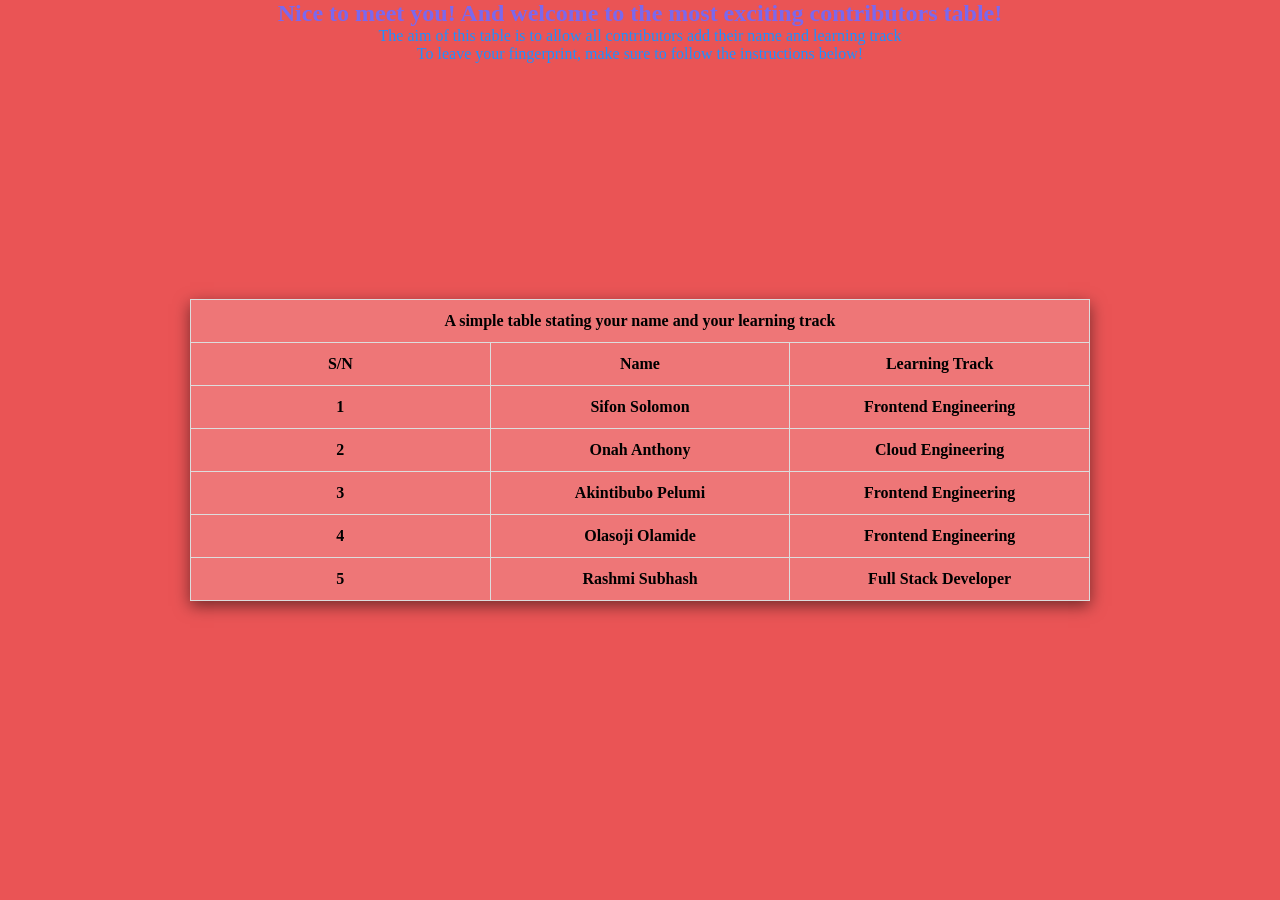
==== index.html @ 6507995c "added welcome section Added introductory text and styling to the contributors table." ====
<!DOCTYPE html>
<html>
    <head>
        <meta name="viewport" content="width-device-width, initial-scale=1.0">
        <meta charset="utf-8">
        <link href="style.css" rel="stylesheet">
        <script src="table.js"></script>
    </head>
    <title>
      A simple table stating your name and your learning track
    </title>
    <body>
        <section style="text-align: center;">
            <h1 style="color: mediumslateblue">Nice to meet you! And welcome to the most exciting contributors table!</h1>
            <p style="color: dodgerblue">The aim of this table is to allow all contributors add their name and learning track</p>
            <p style="color: dodgerblue">To leave your fingerprint, make sure to follow the instructions below!</p>
        </section>
        <section >
        <table class="table-wrap">
            <th colspan="3" class>
                A simple table stating your name and your learning track
            </th>
            <tr id="header">
               <th>
                    S/N
                </th>
                <th>
                    Name
                </th>
                <th>
                    Learning Track
                </th>    
            </tr>
            <!--------- Copy This ------->
            <tr>
                <td>1</td>
               <td> Sifon Solomon</td>
               <td>Frontend Engineering</td>
            </tr>
            <tr>
                <td>2</td>
               <td> Onah Anthony</td>
               <td>Cloud Engineering</td>
            </tr>
            <td>3</td>
               <td> Akintibubo Pelumi</td>
               <td>Frontend Engineering</td>
            </tr>
            <tr>
                <td>4 </td>
                <td>Olasoji Olamide</td>
                <td>Frontend Engineering</td>
            </tr>
            <tr>
                <td>5</td>
                <td>Rashmi Subhash</td>
                <td>Full Stack Developer</td>
            </tr>



            <!--------- Ends here ------->
           
    </table>
        </section>
    </body>

</html>
---- style.css ----
* {
    box-sizing: border-box;
    padding: 0;
    margin: 0;
}
body{
    background-color:#ea5455;  
}

.table-wrap{
    position: absolute;
    left: 50%;
    top: 50%;
    transform: translate(-50%,-50%);
}

th, td{
    padding: 12px;
    border: 1px solid #ddd;
}
table{
    background: rgba(255, 255, 255, .2);
    width: 900px;
    height: 300px;
    table-layout: fixed;
    text-align: center;
    border: 1px #fff;
    border-collapse: collapse;
    font-weight: 700;
    box-shadow: 0 5px 15px rgba(0, 0.1, 0, .5);
}
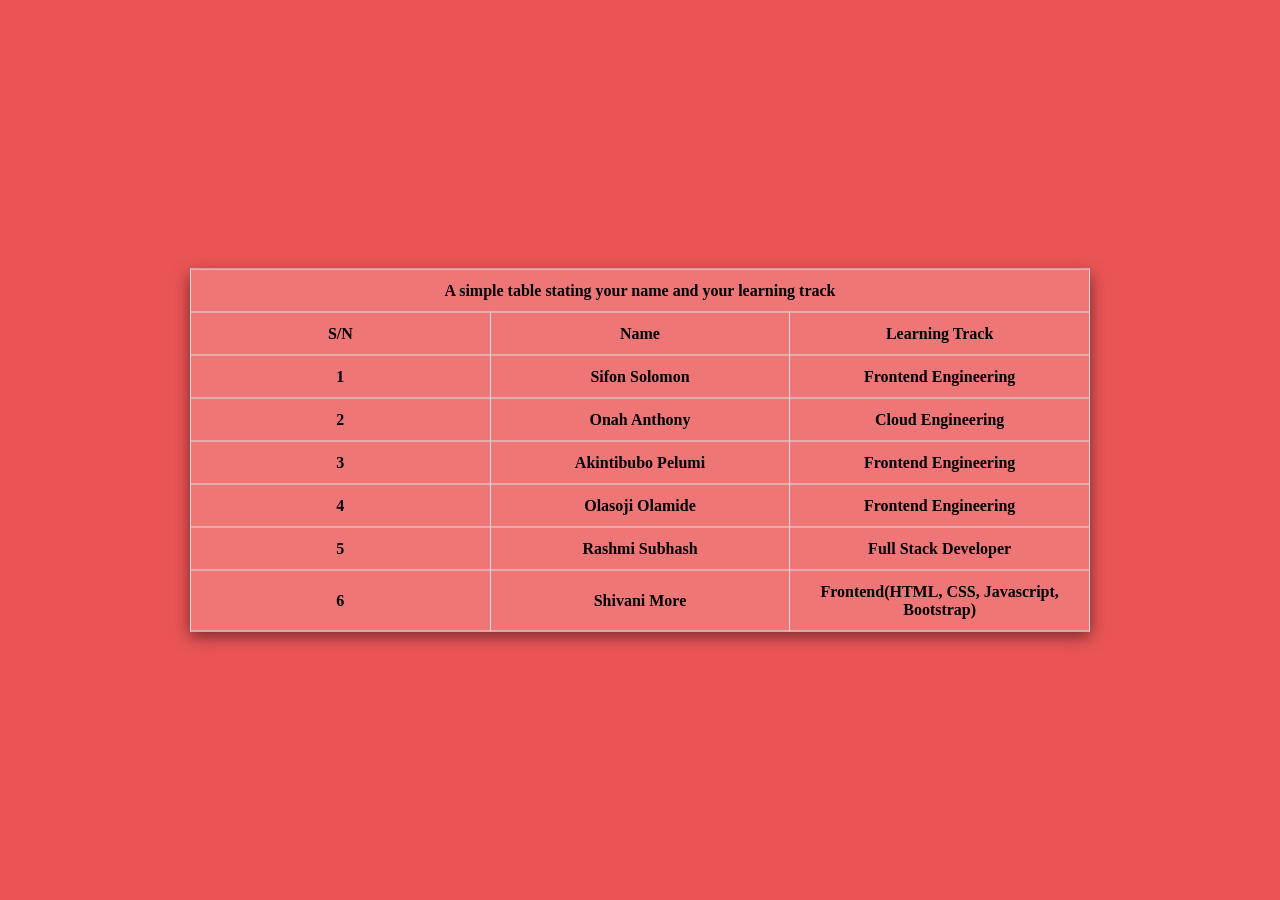
==== commit 4dfc05df: "Update index.html" ====
--- a/index.html
+++ b/index.html
@@ -10,11 +10,6 @@
       A simple table stating your name and your learning track
     </title>
     <body>
-        <section style="text-align: center;">
-            <h1 style="color: mediumslateblue">Nice to meet you! And welcome to the most exciting contributors table!</h1>
-            <p style="color: dodgerblue">The aim of this table is to allow all contributors add their name and learning track</p>
-            <p style="color: dodgerblue">To leave your fingerprint, make sure to follow the instructions below!</p>
-        </section>
         <section >
         <table class="table-wrap">
             <th colspan="3" class>
@@ -56,6 +51,12 @@
                 <td>Rashmi Subhash</td>
                 <td>Full Stack Developer</td>
             </tr>
+             <tr>
+                <td>6</td>
+                <td>Shivani More</td>
+                <td>Frontend(HTML, CSS, Javascript, Bootstrap)</td>
+            </tr>
+            
 
 
 
@@ -64,5 +65,4 @@
     </table>
         </section>
     </body>
-
 </html>
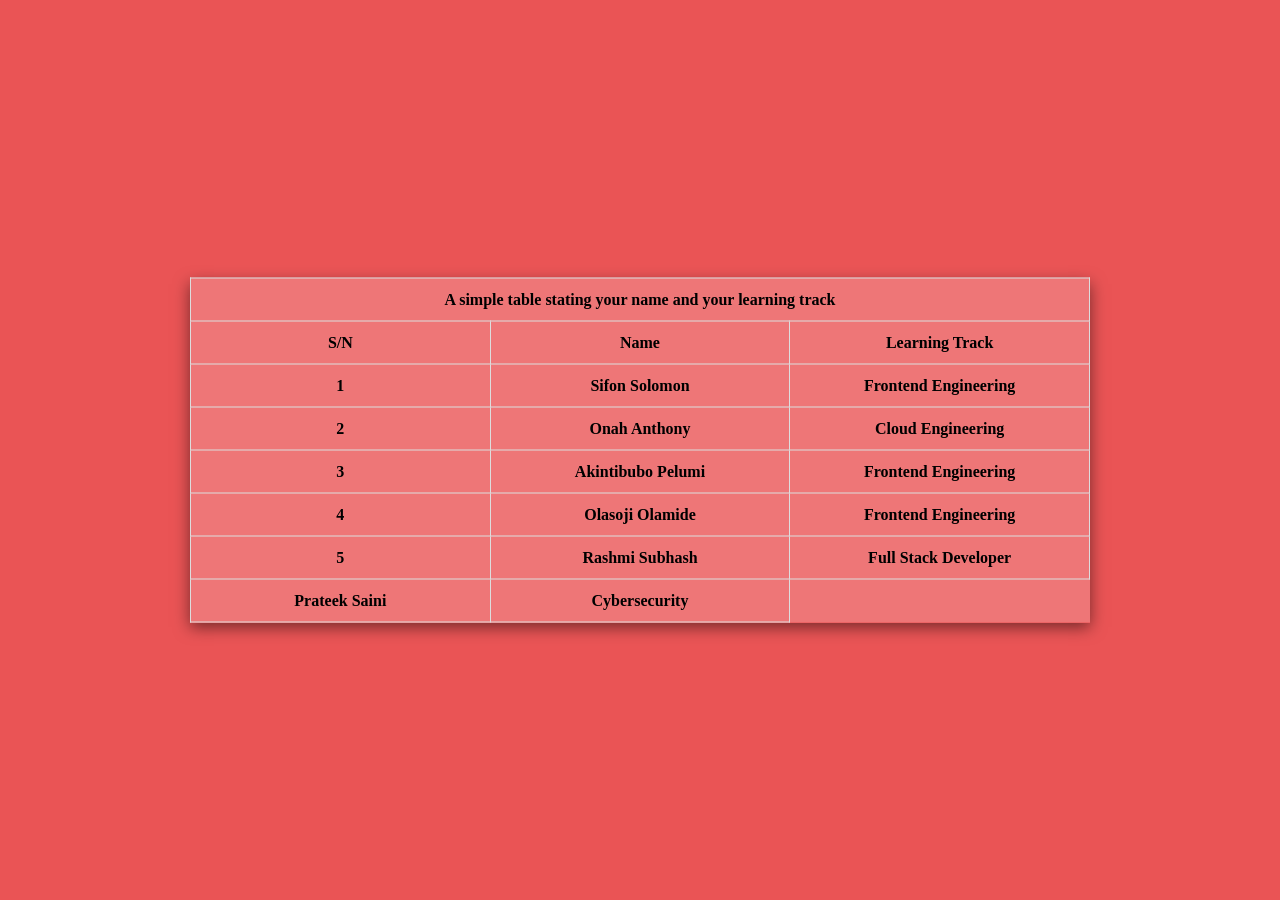
==== commit c1d9eab9: "Update index.html" ====
--- a/index.html
+++ b/index.html
@@ -51,13 +51,10 @@
                 <td>Rashmi Subhash</td>
                 <td>Full Stack Developer</td>
             </tr>
-             <tr>
-                <td>6</td>
-                <td>Shivani More</td>
-                <td>Frontend(HTML, CSS, Javascript, Bootstrap)</td>
+            <tr>
+                <td>Prateek Saini</td>
+                <td>Cybersecurity</td>
             </tr>
-            
-
 
 
             <!--------- Ends here ------->
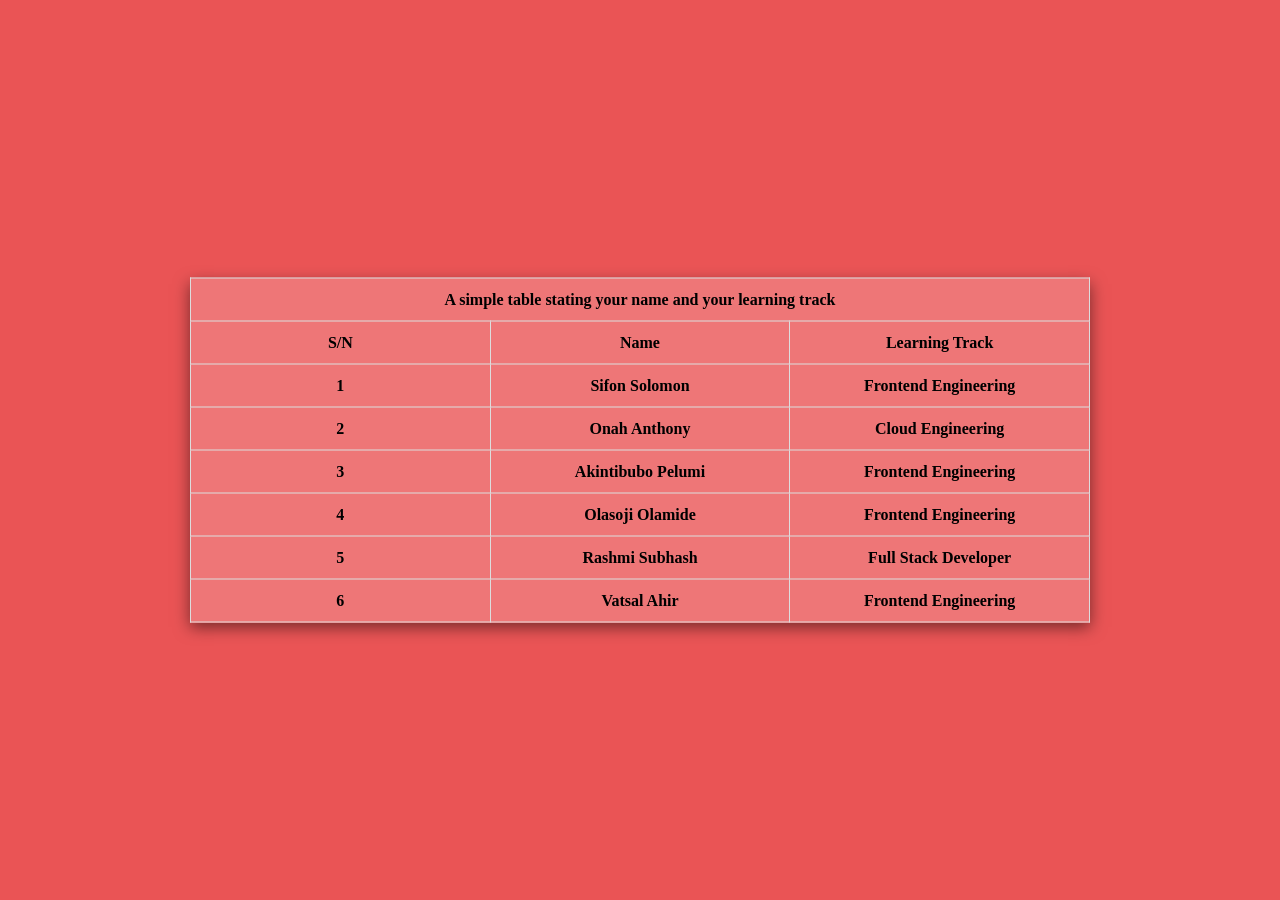
==== commit dd8d757f: "Merge 66ed974d5ccfc7baec7b2a4b60a1cc6d349e781e into 19f1515059f80fbb90b9793669bc0f69a0e9cd22" ====
--- a/index.html
+++ b/index.html
@@ -52,9 +52,11 @@
                 <td>Full Stack Developer</td>
             </tr>
             <tr>
-                <td>Prateek Saini</td>
-                <td>Cybersecurity</td>
+                <td>6</td>
+                <td>Vatsal Ahir</td>
+                <td>Frontend Engineering</td>
             </tr>
+
 
 
             <!--------- Ends here ------->
@@ -62,4 +64,4 @@
     </table>
         </section>
     </body>
-</html>
+</html>
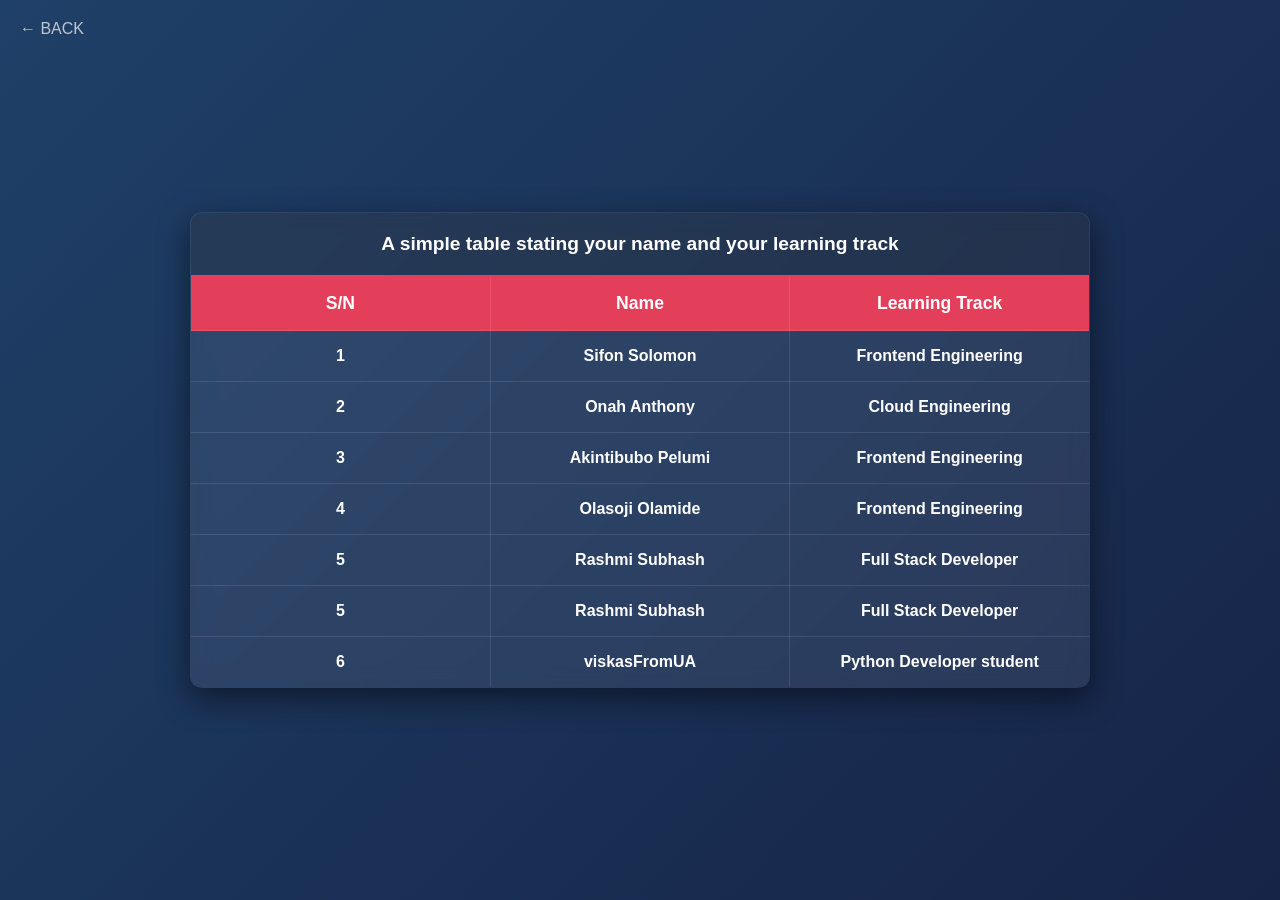
==== commit cac4ec6d: "Merge 0a3e09c2f3ed1dcefd4c2fcf738a3dda2f399d5a into 19f1515059f80fbb90b9793669bc0f69a0e9cd22" ====
--- a/index.html
+++ b/index.html
@@ -10,6 +10,7 @@
       A simple table stating your name and your learning track
     </title>
     <body>
+        <a href="welcome.html" class="back-link">← BACK</a>
         <section >
         <table class="table-wrap">
             <th colspan="3" class>
@@ -52,9 +53,14 @@
                 <td>Full Stack Developer</td>
             </tr>
             <tr>
+                <td>5</td>
+                <td>Rashmi Subhash</td>
+                <td>Full Stack Developer</td>
+            </tr>
+            <tr>
                 <td>6</td>
-                <td>Vatsal Ahir</td>
-                <td>Frontend Engineering</td>
+                <td>viskasFromUA</td>
+                <td>Python Developer student</td>
             </tr>
 
 
--- a/style.css
+++ b/style.css
@@ -2,30 +2,70 @@
     box-sizing: border-box;
     padding: 0;
     margin: 0;
-}
-body{
-    background-color:#ea5455;  
+    font-family: 'Segoe UI', Tahoma, Geneva, Verdana, sans-serif; 
 }
 
-.table-wrap{
+body {
+    background: linear-gradient(135deg, #1f4068, #162447); 
+    color: #ffffff;
+    min-height: 100vh;
+    position: relative;
+}
+
+.back-link {
+    color: rgba(255, 255, 255, 0.7);
+    text-decoration: none;
+    margin: 20px;
+    display: inline-block;
+    font-size: 1rem;
+    transition: color 0.3s;
+}
+
+.back-link:hover {
+    color: #e43f5a; 
+}
+
+.table-wrap {
     position: absolute;
     left: 50%;
     top: 50%;
-    transform: translate(-50%,-50%);
+    transform: translate(-50%, -50%);
 }
 
-th, td{
-    padding: 12px;
-    border: 1px solid #ddd;
-}
-table{
-    background: rgba(255, 255, 255, .2);
+table {
+    background: rgba(255, 255, 255, 0.08); 
+    backdrop-filter: blur(10px);
     width: 900px;
-    height: 300px;
     table-layout: fixed;
     text-align: center;
-    border: 1px #fff;
     border-collapse: collapse;
-    font-weight: 700;
-    box-shadow: 0 5px 15px rgba(0, 0.1, 0, .5);
+    font-weight: 600;
+    box-shadow: 0 10px 30px rgba(0, 0, 0, 0.5);
+    border-radius: 12px;
+    overflow: hidden;
+    border: 1px solid rgba(255, 255, 255, 0.1);
 }
+
+th, td {
+    padding: 16px;
+    border: 1px solid rgba(255, 255, 255, 0.1);
+}
+
+#header {
+    background-color: #e43f5a; 
+    color: #ffffff;
+    font-size: 1.1rem;
+}
+
+table th[colspan="3"] {
+    background-color: rgba(0, 0, 0, 0.2);
+    font-size: 1.2rem;
+    padding: 20px;
+    border-bottom: 2px solid #e43f5a;
+}
+
+tr:not(#header):hover {
+    background-color: rgba(255, 255, 255, 0.08);
+    transition: background 0.2s;
+    cursor: pointer;
+}
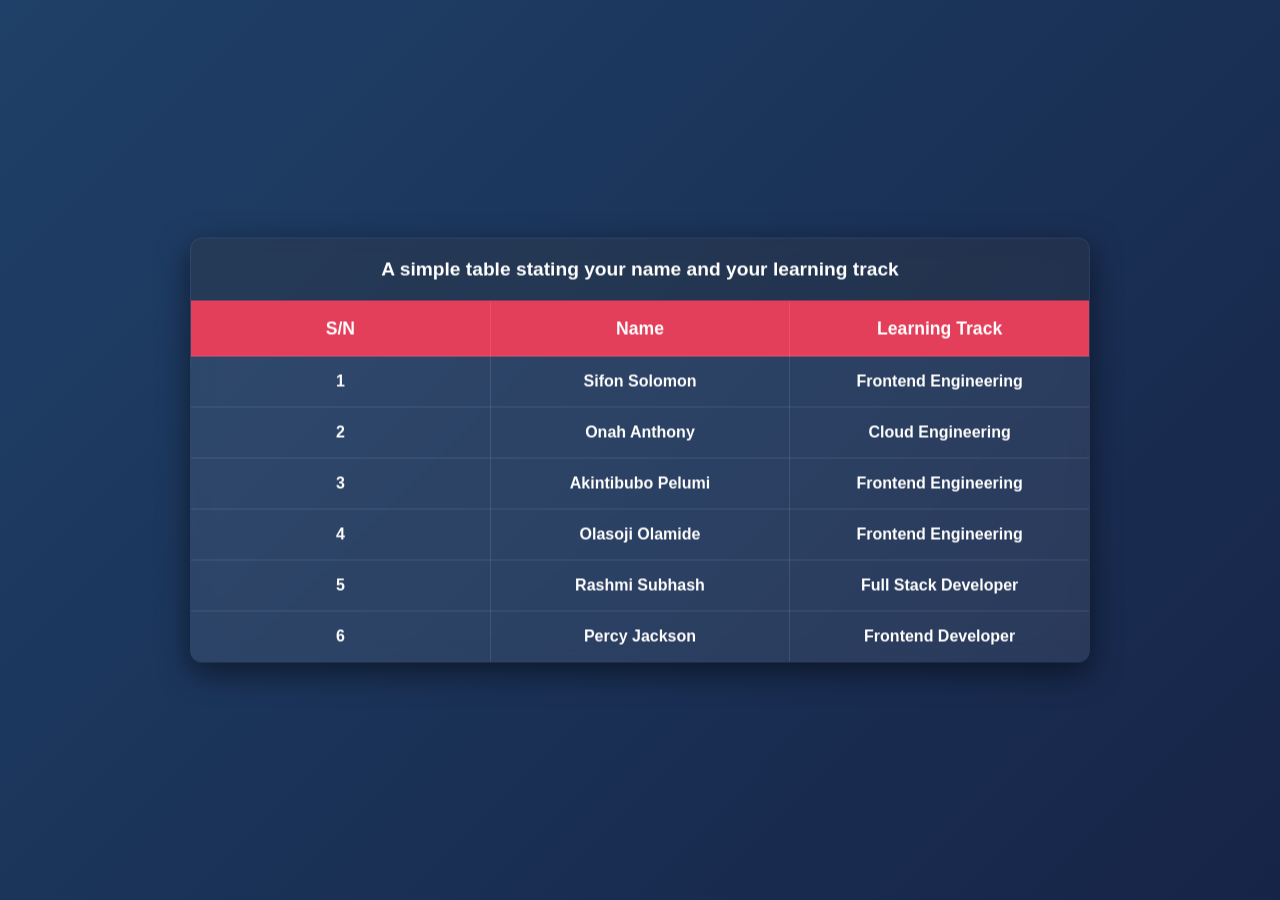
==== commit d96994a7: "6th Contributor Added my contributor information" ====
--- a/index.html
+++ b/index.html
@@ -10,7 +10,6 @@
       A simple table stating your name and your learning track
     </title>
     <body>
-        <a href="welcome.html" class="back-link">← BACK</a>
         <section >
         <table class="table-wrap">
             <th colspan="3" class>
@@ -52,16 +51,12 @@
                 <td>Rashmi Subhash</td>
                 <td>Full Stack Developer</td>
             </tr>
-            <tr>
-                <td>5</td>
-                <td>Rashmi Subhash</td>
-                <td>Full Stack Developer</td>
+                        <tr>
+                <td>6</td>
+                <td>Percy Jackson</td>
+                <td>Frontend Developer</td>
             </tr>
-            <tr>
-                <td>6</td>
-                <td>viskasFromUA</td>
-                <td>Python Developer student</td>
-            </tr>
+
 
 
 
@@ -70,4 +65,4 @@
     </table>
         </section>
     </body>
-</html>+</html>
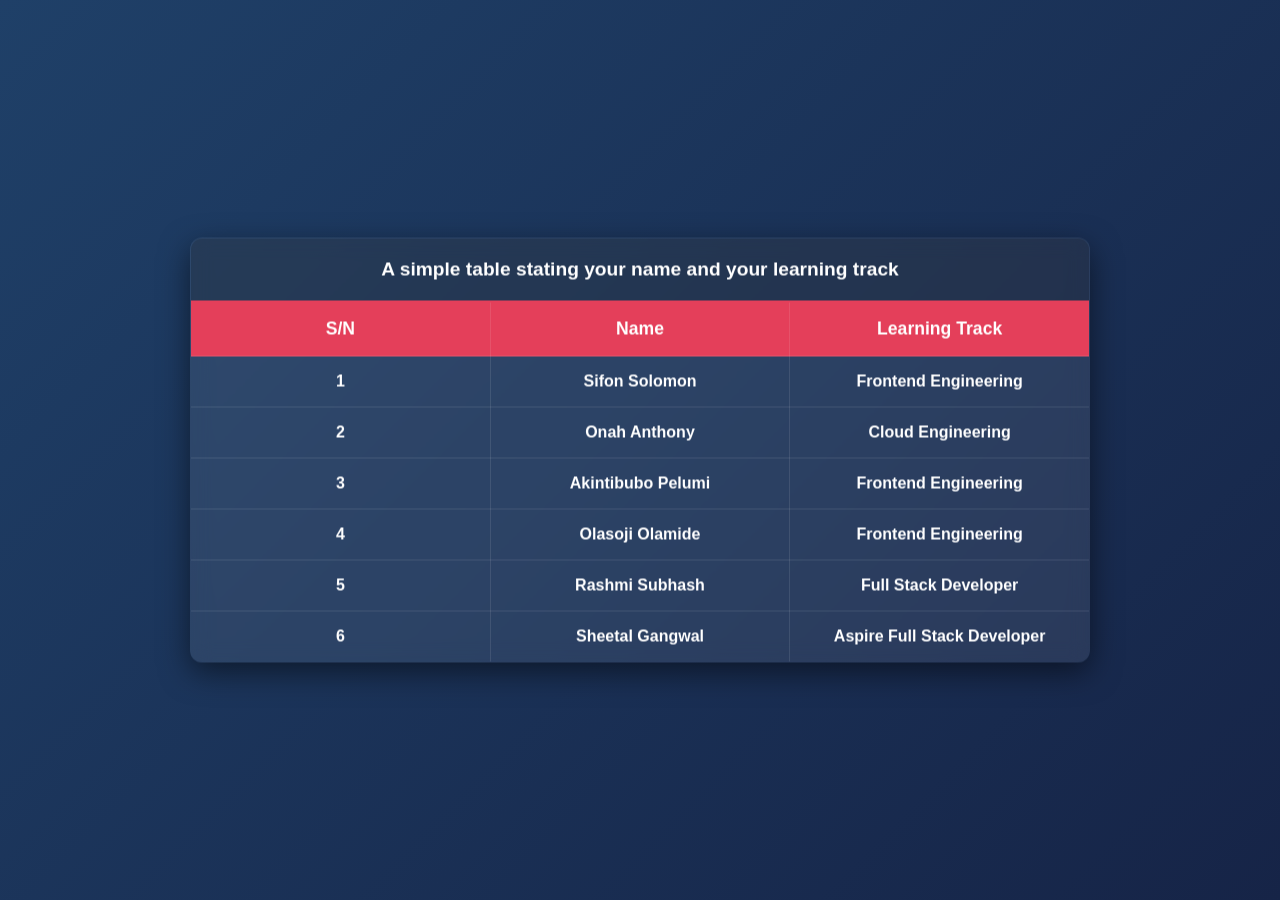
==== commit 4de6726d: "Added Sheetal Gangwal to the table" ====
--- a/index.html
+++ b/index.html
@@ -51,12 +51,12 @@
                 <td>Rashmi Subhash</td>
                 <td>Full Stack Developer</td>
             </tr>
-                        <tr>
+
+            <tr>
                 <td>6</td>
-                <td>Percy Jackson</td>
-                <td>Frontend Developer</td>
+                <td>Sheetal Gangwal</td>
+                <td>Aspire Full Stack Developer</td>
             </tr>
-
 
 
 
@@ -65,4 +65,4 @@
     </table>
         </section>
     </body>
-</html>
+</html>
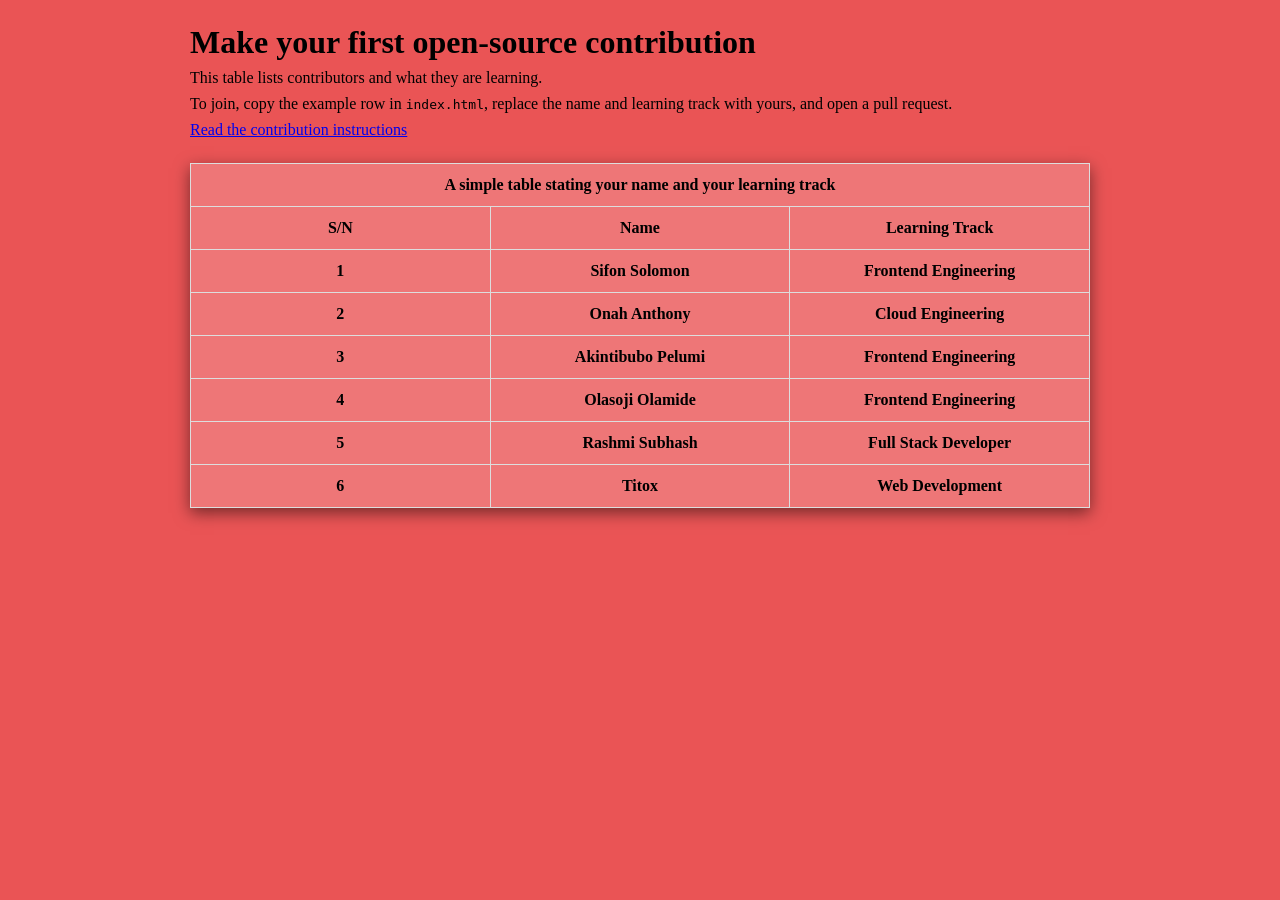
==== commit 39cbe16d: "Welcome first-time contributors" ====
--- a/index.html
+++ b/index.html
@@ -1,7 +1,7 @@
 <!DOCTYPE html>
-<html>
+<html lang="en">
     <head>
-        <meta name="viewport" content="width-device-width, initial-scale=1.0">
+        <meta name="viewport" content="width=device-width, initial-scale=1.0">
         <meta charset="utf-8">
         <link href="style.css" rel="stylesheet">
         <script src="table.js"></script>
@@ -10,6 +10,13 @@
       A simple table stating your name and your learning track
     </title>
     <body>
+        <header class="contribution-intro">
+            <h1>Make your first open-source contribution</h1>
+            <p>This table lists contributors and what they are learning.</p>
+            <p>To join, copy the example row in <code>index.html</code>, replace
+                the name and learning track with yours, and open a pull request.</p>
+            <p><a href="https://github.com/SifonSolomon/good-first-issue#readme">Read the contribution instructions</a></p>
+        </header>
         <section >
         <table class="table-wrap">
             <th colspan="3" class>
@@ -52,17 +59,16 @@
                 <td>Full Stack Developer</td>
             </tr>
 
+
+
             <tr>
                 <td>6</td>
-                <td>Sheetal Gangwal</td>
-                <td>Aspire Full Stack Developer</td>
+                <td>Titox</td>
+                <td>Web Development</td>
             </tr>
-
-
-
             <!--------- Ends here ------->
            
     </table>
         </section>
     </body>
-</html>+</html>
--- a/style.css
+++ b/style.css
@@ -2,70 +2,37 @@
     box-sizing: border-box;
     padding: 0;
     margin: 0;
-    font-family: 'Segoe UI', Tahoma, Geneva, Verdana, sans-serif; 
+}
+body{
+    background-color:#ea5455;  
 }
 
-body {
-    background: linear-gradient(135deg, #1f4068, #162447); 
-    color: #ffffff;
-    min-height: 100vh;
-    position: relative;
+.contribution-intro {
+    width: min(900px, calc(100% - 32px));
+    margin: 24px auto;
 }
 
-.back-link {
-    color: rgba(255, 255, 255, 0.7);
-    text-decoration: none;
-    margin: 20px;
-    display: inline-block;
-    font-size: 1rem;
-    transition: color 0.3s;
+.contribution-intro p {
+    margin-top: 8px;
 }
 
-.back-link:hover {
-    color: #e43f5a; 
+.table-wrap{
+    width: min(900px, calc(100% - 32px));
+    margin: 0 auto 24px;
 }
 
-.table-wrap {
-    position: absolute;
-    left: 50%;
-    top: 50%;
-    transform: translate(-50%, -50%);
+th, td{
+    padding: 12px;
+    border: 1px solid #ddd;
 }
-
-table {
-    background: rgba(255, 255, 255, 0.08); 
-    backdrop-filter: blur(10px);
+table{
+    background: rgba(255, 255, 255, .2);
     width: 900px;
+    height: 300px;
     table-layout: fixed;
     text-align: center;
+    border: 1px #fff;
     border-collapse: collapse;
-    font-weight: 600;
-    box-shadow: 0 10px 30px rgba(0, 0, 0, 0.5);
-    border-radius: 12px;
-    overflow: hidden;
-    border: 1px solid rgba(255, 255, 255, 0.1);
+    font-weight: 700;
+    box-shadow: 0 5px 15px rgba(0, 0, 0, .5);
 }
-
-th, td {
-    padding: 16px;
-    border: 1px solid rgba(255, 255, 255, 0.1);
-}
-
-#header {
-    background-color: #e43f5a; 
-    color: #ffffff;
-    font-size: 1.1rem;
-}
-
-table th[colspan="3"] {
-    background-color: rgba(0, 0, 0, 0.2);
-    font-size: 1.2rem;
-    padding: 20px;
-    border-bottom: 2px solid #e43f5a;
-}
-
-tr:not(#header):hover {
-    background-color: rgba(255, 255, 255, 0.08);
-    transition: background 0.2s;
-    cursor: pointer;
-}
